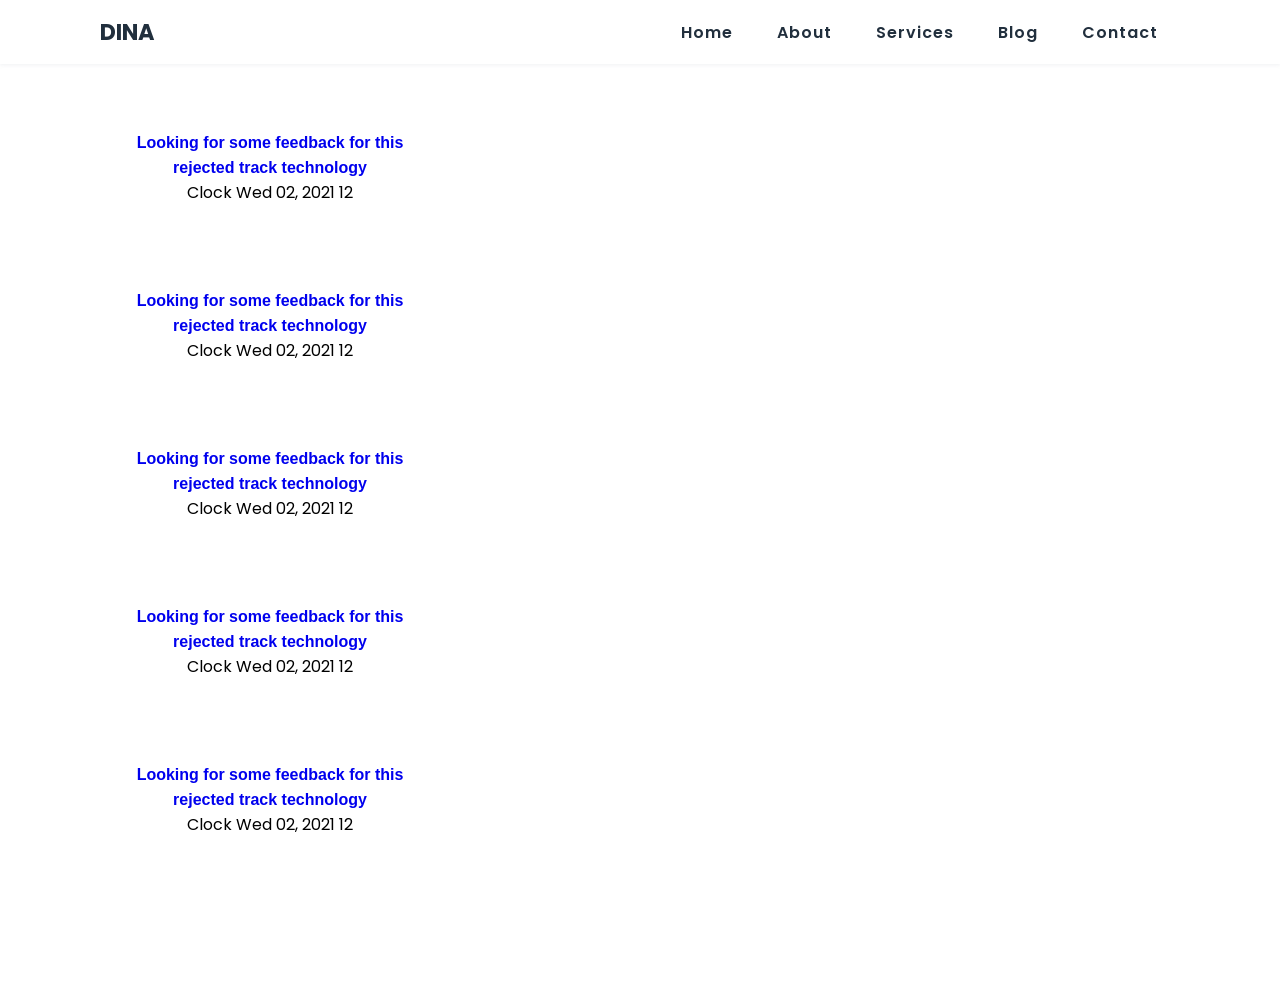
==== blog.html @ 30941de8 "First Commit" ====
<!DOCTYPE html>
<html lang="en">
<head>
    <meta charset="UTF-8">
    <meta http-equiv="X-UA-Compatible" content="IE=edge">
    <meta name="viewport" content="width=device-width, initial-scale=1.0">
    <link rel="stylesheet" href="style.css">

    <title>Blog</title>
</head>
<body>
    <!-- Navbar -->
    <nav>
        <a href="#" class="logo">Dina</a>
        <div class="toggle"></div>

        <!-- Menu -->
        <ul class="menu">
            <li><a href="home">Home</a></li>
            <li><a href="about">About</a></li>
            <li><a href="services">Services</a></li>
            <li><a href="blog">Blog</a></li>
            <li><a href="contact">Contact</a></li>
        </ul>
    </nav>
    
    <!-- Main Site -->
    <main id="site-main">

        <!-- Blog Post Section -->
            <section id="posts">
                <div class="container">
                    <div class="grid">
                        <!-- article -->
                            <div class="grid-item">
                                <article class="article">
                                    <div class="card">
                                        <div class="overflow-img">
                                            <a href="#">
                                                <img src="./assets/img1.jpg" class="img-fluid" alt="">
                                            </a>
                                        </div>
                                        <div class="card-body text-center px-1">
                                            <a href="#" class="text-title display-1 text-dark">
                                                Looking for some feedback for this rejected track
                                                technology
                                            </a>
                                            <p class="secondary-title text-secondary display-3">
                                                <span><i class="far fa-clock text-primary"></i> Clock Wed 02, 2021</span>
                                                <span><i class="far fa-comments text-primary"></i> 12</span>
                                            </p>
                                        </div>
                                    </div>
                                </article>
                            </div>
                        <!-- .article -->
                        <!-- article -->
                            <div class="grid-item">
                            <article class="article">
                                <div class="card">
                                    <div class="overflow-img">
                                        <a href="#">
                                            <img src="./assets/img2.jpg" class="img-fluid" alt="">
                                        </a>
                                    </div>
                                    <div class="card-body text-center px-1">
                                        <a href="#" class="text-title display-1 text-dark">
                                            Looking for some feedback for this rejected track
                                            technology
                                        </a>
                                        <p class="secondary-title text-secondary display-3">
                                            <span><i class="far fa-clock text-primary"></i> Clock Wed 02, 2021</span>
                                            <span><i class="far fa-comments text-primary"></i> 12</span>
                                        </p>
                                    </div>
                                </div>
                            </article>
                            </div>
                        <!-- .article -->
                        <!-- article -->
                        <div class="grid-item">
                            <article class="article">
                                <div class="card">
                                    <div class="overflow-img">
                                        <a href="#">
                                            <img src="./assets/img3.jpg" class="img-fluid" alt="">
                                        </a>
                                    </div>
                                    <div class="card-body text-center px-1">
                                        <a href="#" class="text-title display-1 text-dark">
                                            Looking for some feedback for this rejected track
                                            technology
                                        </a>
                                        <p class="secondary-title text-secondary display-3">
                                            <span><i class="far fa-clock text-primary"></i> Clock Wed 02, 2021</span>
                                            <span><i class="far fa-comments text-primary"></i> 12</span>
                                        </p>
                                    </div>
                                </div>
                            </article>
                        </div>
                     <!-- .article -->
                        <!-- article -->
                        <div class="grid-item">
                            <article class="article">
                                <div class="card">
                                    <div class="overflow-img">
                                        <a href="#">
                                            <img src="./assets/img4.jpg" class="img-fluid" alt="">
                                        </a>
                                    </div>
                                    <div class="card-body text-center px-1">
                                        <a href="#" class="text-title display-1 text-dark">
                                            Looking for some feedback for this rejected track
                                            technology
                                        </a>
                                        <p class="secondary-title text-secondary display-3">
                                            <span><i class="far fa-clock text-primary"></i> Clock Wed 02, 2021</span>
                                            <span><i class="far fa-comments text-primary"></i> 12</span>
                                        </p>
                                    </div>
                                </div>
                            </article>
                        </div>
                     <!-- .article -->
                        <!-- article -->
                        <div class="grid-item">
                            <article class="article">
                                <div class="card">
                                    <div class="overflow-img">
                                        <a href="#">
                                            <img src="./assets/img5.jpg" class="img-fluid" alt="">
                                        </a>
                                    </div>
                                    <div class="card-body text-center px-1">
                                        <a href="#" class="text-title display-1 text-dark">
                                            Looking for some feedback for this rejected track
                                            technology
                                        </a>
                                        <p class="secondary-title text-secondary display-3">
                                            <span><i class="far fa-clock text-primary"></i> Clock Wed 02, 2021</span>
                                            <span><i class="far fa-comments text-primary"></i> 12</span>
                                        </p>
                                    </div>
                                </div>
                            </article>
                        </div>
                     <!-- .article -->
                        
</body>
</html>
---- style.css ----
/* Google Fonts */
@import url('https://fonts.googleapis.com/css2?family=Poppins:ital,wght@0,100;0,200;0,300;0,400;0,500;0,600;0,700;1,100;1,200;1,300;1,400;1,500;1,600;1,700&display=swap');

* {
    margin: 0;
    padding: 0;
    list-style: none;
    text-decoration: none;
    font-family: "Poppins", sans-serif;
    box-sizing: border-box;
}


/* Colours */
:root {
  --main-color: #8a9a5b;
  --second-color: #212f3d;
}
section {
  padding: 100px;
}

/* Home CSS */
#home {
  position: relative;
  width: 100%;
  min-height: 100vh;
  display: flex;
  justify-content: space-around;
  align-items: center;
}

/* Navbar CSS */
nav {
    position: fixed;
    top: 0;
    width: 100%;
    padding: 15px 100px;
    background: #fff;
    box-shadow: 0 1px 4px rgba(146, 161, 176, 0.15);
    display: flex;
    justify-content: space-between;
    align-items: center;
    z-index: 1000;
    transition: 0.5s;
    margin-left: auto;
  }

 


  /* Logo CSS */
  .logo {
    text-transform: uppercase;
    font-size: 1.4rem;
    color: var(--second-color);
    font-weight: 700;
  }
  ul {
    display: flex;
  }
  ul li a {
    padding: 10px 22px;
    color: var(--second-color);
    border-radius: 2px;
    font-weight: 600;
    letter-spacing: 1px;
  }

  ul li a:hover {
    background: var(--main-color);
    color: #fff;
    border: none;
  }

  /* Home Text CSS */
  .home-text {
    max-width: 500px;
  }
  .home-text h1 {
    color: var(--second-color);
    font-size: 3.5rem;
    font-weight: 700;
    margin-bottom: 2.5rem;
    line-height: 5.5rem;
  }
  .home-text span {
    color: var(--main-color);
  }
  .home-img {
    width: 500px;
    height: 500px;
  }
  .home-img img {
    width: 100%;
    height: 100%;
    object-fit: contain;
    object-position: center;
  }

  /* Resume Button */

  .home-text a button {
    padding: 12px 20px;
    background: var(--main-color);
    color: #fff;
    border-radius: 10px;
    font-weight: 600;
    letter-spacing: 1px;
    border: none;
    outline: none;
  }
  .home-text a button:hover {
    background: var(--second-color);
    box-shadow: 0 10px 34px rgba(0, 0, 0, 0.14);
  }
  
  /* Social */
  .social {
    position: absolute;
    display: flex;
    bottom: 8%;
    left: 144px;
  }
  .social i {
    margin-right: 24px;
    font-size: 24px;
    color: var(--second-color);
  }
  .social i:hover {
    color: var(--main-color);
  }
  
  /* About */
  .heading {
    display: flex;
    flex-direction: column;
    align-items: center;
  }
  .heading h2 {
    color: var(--second-color);
    border-bottom: 3px solid var(--second-color);
    font-size: 1.8rem;
  }
  .heading p {
    color: var(--second-color);
    margin-top: 0.5rem;
  }
  .about-content {
    display: flex;
    justify-content: space-around;
    align-items: center;
  }
  .about-img {
    width: 320px;
    height: 500px;
    
  }
  .about-img img {
    width: 300px;
    object-fit: contain;
    object-position: center;
    border-radius: 150px
  }
  .about-text {
    max-width: 500px;
    justify-content: center;
  }
  .about-text h1 {
    font-size: 1.5rem;
    color: var(--second-color);
  }
  .about-text p {
    color: var(--second-color);
    margin: 5px 0 24px;
    text-align: justify;
    line-height: 1.8rem;
  }
  
  /* Services */
  .services-content {
    display: flex;
    justify-content: center;
    flex-direction: row;
    flex-wrap: wrap;
  }
  .services-content .box {
    padding: 40px 20px;
    background: var(--second-color);
    color: #fff;
    max-width: 320px;
    margin: 16px;
    text-align: center;
  }
  .box img {
    height: 45px;
  }
  .box h1 {
    font-size: 1.3rem;
  }
  .box p {
    margin-top: 0.5rem;
    font-size: 1rem;
    font-weight: 300;
  }
  .services-content .box:hover {
    transform: translateY(-10px);
    background: var(--main-color);
    transition: 0.5s;
  }
  
/* Blog */
#post{
    padding: 0 2em;
    margin-bottom: 4em;
}

.blog-content .grid {
    display: flex;
    justify-content: center;
    flex-direction: row;
    flex-wrap: wrap;
}


.post-footer .post-author{
    position: relative;
    margin-top: 4em;
    background-color: var(--light);
}

.post-footer .post-author::after{
    background-color: white;
    content: '';
    position: absolute;
    top: 0;
    left: 0;
    right: 0;
    height: 4em;
    z-index: 0;
}

.post-footer .post-author .author-avatar{
    margin: 0 auto;
    margin-bottom: 1em;
    position: inherit;
    z-index: 1;
}

.post-footer .post-comments .reply{
    padding-left: 7em;
}

.form-control{
    width: 100%;
    border: 2px solid var(--border);
    padding: 1em;
    font-size: 18px;
    margin-right: 10px;
    font-family: 'Poppins', sans-serif;
}


.grid .grid-item{
    width: calc(33.3333% - 20px);
    margin-bottom: 3em; 
}

.grid-item a:visited{
    color: #212f3d;
}

.card {
    flex: 33.33%;
    padding: 5px;
}

.img-fluid {
    width: 100%;
}

.text-title {
    font-family: "DM Sans", sans-serif;
    font-weight: bold;
    text-decoration: none;
}

.secondary-title {
font-family: "Poppins", sans-serif;
}

.display1 {
    font-size: 22px;
}

.display2 {
    font-size: 16px;
}

.text-center {
    text-align: center;
}

.text-right {
    text-align: right;
}


  .blog-heading {
    margin-bottom: 2.5rem;
  }
  
  /* Contact */
  .color h2 {
    color: #fff;
    border-bottom: 3px solid #fff;
    font-size: 1.8rem;
  }
  .color p {
    color: #fff;
  }
  #contact {
    background: var(--second-color);
  }
  .contact-content {
    display: flex;
    align-items: center;
    justify-content: space-around;
  }
  .contact-form {
    width: 360px;
    margin-top: 4rem;
  }
  .contact-form form input,
  .contact-form form textarea {
    width: 100%;
    font-size: 13px;
    padding: 1rem;
    border-radius: 0.5rem;
    border: none;
    outline: none;
    margin-bottom: 12px;
  }
  .contact-form form input::placeholder,
  .contact-form form textarea::placeholder {
    color: var(--second-color);
    letter-spacing: 1px;
  }
  .contact-form form textarea {
    height: 200px;
    resize: none;
  }
  .contact-button {
    max-width: 100px;
    font-weight: 600;
    background: var(--main-color);
    color: #fff;
    text-transform: uppercase;
    letter-spacing: 2px;
    cursor: pointer;
  }
  
  .app {
    max-width: 360px;
  }
  .app h1 {
    color: #fff;
    font-size: 1.6rem;
    margin: 5px 0 24px;
  }
  .app i {
    color: var(--main-color);
    font-size: 45px;
    margin-right: 10px;
  }
  .app i:hover {
    transform: translateY(-10px);
    transition: 0.5s;
  }
  
  .copyright {
    padding: 20px;
    background: var(--second-color);
    color: #fff;
    text-align: center;
  }

  
  /* Responsiveness */

  /* Desktop */
  @media (max-width: 991px) {

    nav {
      padding: 10px 50px;
      z-index: 1000;
    }
    .menu {
      position: fixed;
      top: 60px;
      right: 100%;
      display: block;
      padding: 100px 50px;
      text-align: center;
      width: 100%;
      height: 100vh;
      background: var(--second-color);
      transition: 0.5s ease;
      z-index: 999;
      border-top: 1px solid rgba(0, 0, 0, 0.2);
    }

    nav ul li a {
      font-size: 35px;
      line-height: 80px;
      color: #fff;
    }
    
    section {
      padding: 80px;
    }
    .home-text h1 {
      font-size: 2.5rem;
      margin-bottom: 1.8rem;
      line-height: 4rem;
    }
    .home-img {
      width: 400px;
      height: 400px;
    }
    .social {
      left: 110px;
    }
    .heading h2 {
      font-size: 1.6rem;
    }
    .about-img {
      width: 250px;
      height: 400px;
    }
    .about-text,
    .work-text {
      max-width: 400px;
    }
    .about-text h1 {
      font-size: 1.3rem;
    }
    .about-text p {
      line-height: 1.5rem;
    }
    .work-text p {
      line-height: 1.5rem;
      margin: 5px 0px 24px;
    }
    .work-img {
      width: 250px;
      height: 300px;
    }
  
  @media (max-width: 871px) {
    section {
      padding: 50px;
    }
  
  }
  @media (max-width: 800px) {
    section {
      padding: 35px;
    }

  }

  /* Mobile */
  @media (max-width: 360px) {
    section {
      padding: 35px;
    }

    #home {
      flex-direction: column;
    }
    .home-text {
      max-width: 400px;
      margin-top: 2rem;
    }
    .home-img {
      width: 345px;
      height: 400px;
    }
    .home-text h1 {
      font-size: 2rem;
      margin-bottom: 1.8rem;
      line-height: 3rem;
    }
    .about-content {
      flex-direction: column;
    }
    .about-text {
      max-width: 280px;
    }
    
    .contact-content {
      flex-direction: column;
    }
    .contact-form {
      width: 300px;
    } 
  }

   @media (min-width: 320px){
    .menu .elementor-tabs-wrapper {
    display: flex;
    flex-direction: row;   


}
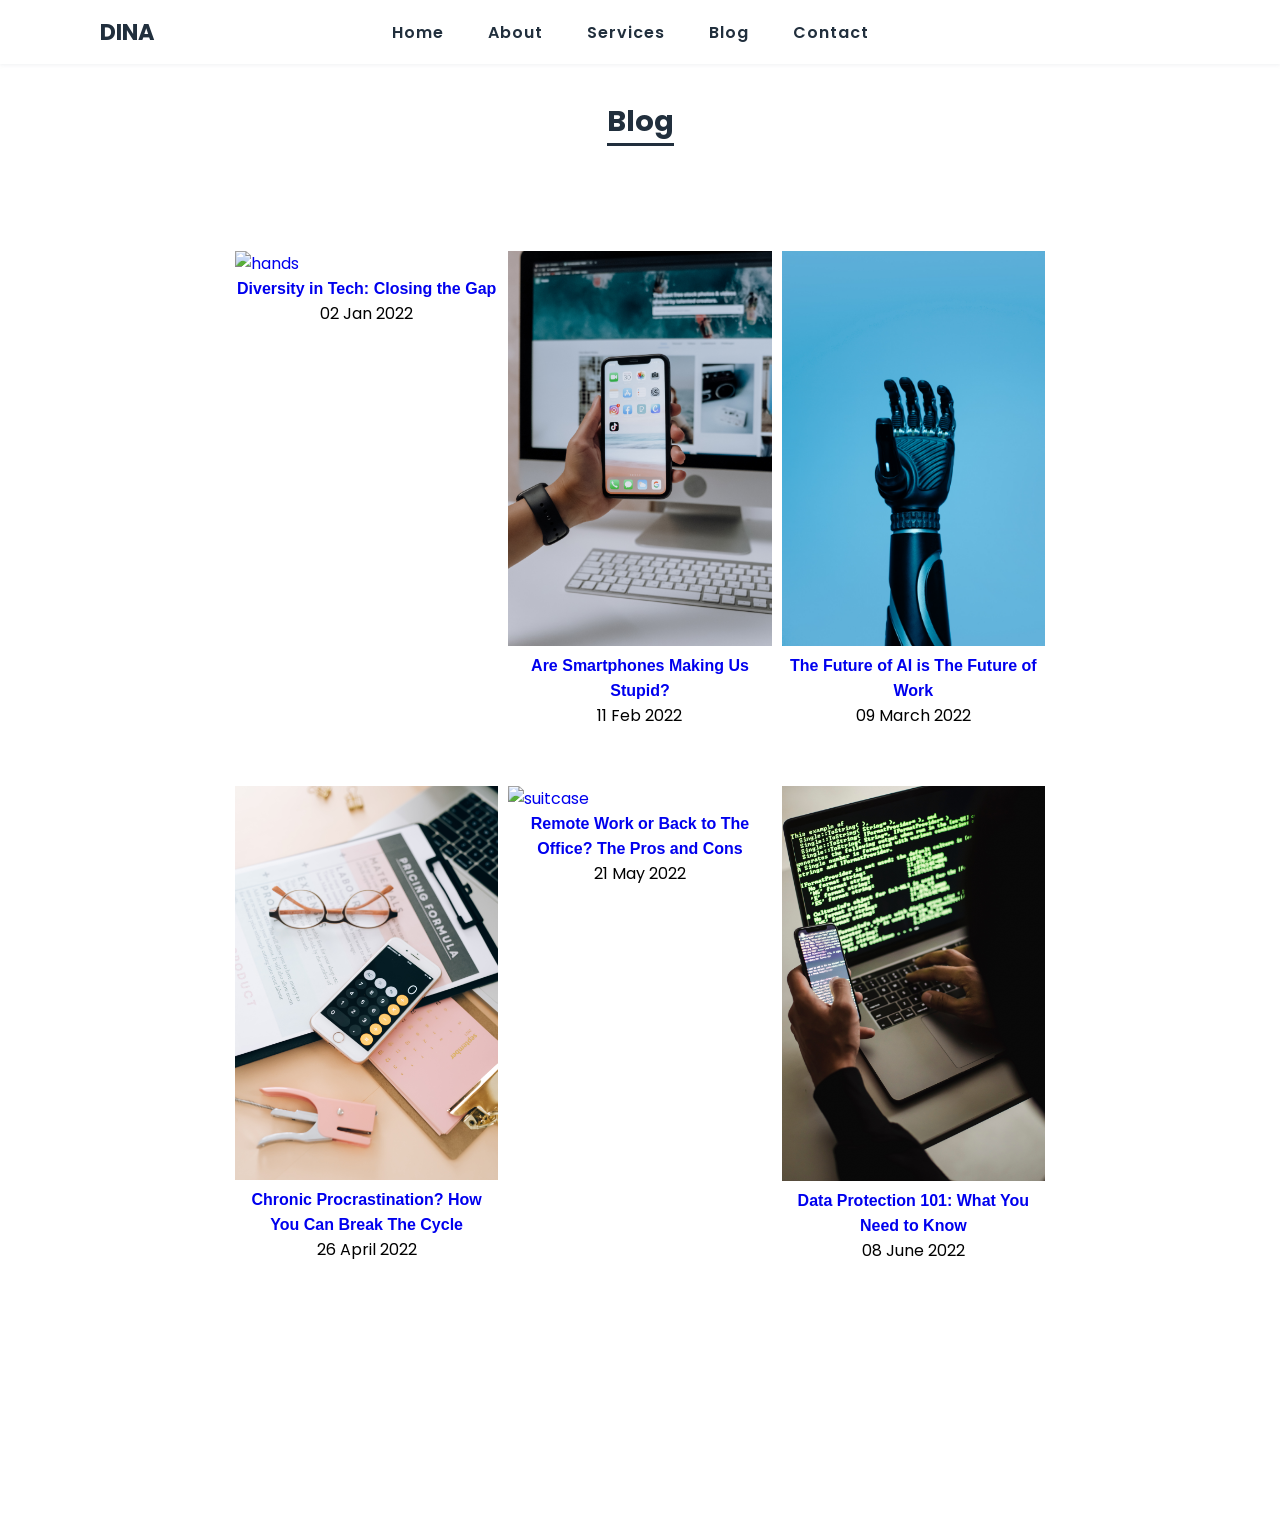
==== commit bfd32891: "Portfolio Final-1" ====
--- a/blog.html
+++ b/blog.html
@@ -4,148 +4,150 @@
     <meta charset="UTF-8">
     <meta http-equiv="X-UA-Compatible" content="IE=edge">
     <meta name="viewport" content="width=device-width, initial-scale=1.0">
+    <title>Portfolio</title>
+    <!-- Link to CSS -->
     <link rel="stylesheet" href="style.css">
+    <!-- Favicon -->
+    <link rel="shortcut icon" type="image/png" href="images/favicon.png">
 
-    <title>Blog</title>
 </head>
 <body>
     <!-- Navbar -->
     <nav>
         <a href="#" class="logo">Dina</a>
-        <div class="toggle"></div>
+      <div class="container"> 
+        <ul class="menu">
+            <li><a href="./index.html">Home</a></li>
+            <li><a href="./about.html">About</a></li>
+            <li><a href="./services.html">Services</a></li>
+            <li><a href="./blog.html">Blog</a></li>
+            <li><a href="./contact.html">Contact</a></li>
+        </ul>
+       </div> 
+       
+    </nav>
 
-        <!-- Menu -->
-        <ul class="menu">
-            <li><a href="home">Home</a></li>
-            <li><a href="about">About</a></li>
-            <li><a href="services">Services</a></li>
-            <li><a href="blog">Blog</a></li>
-            <li><a href="contact">Contact</a></li>
-        </ul>
-    </nav>
+    <!-- Blog -->
+<section id="blog">
+    <div class="heading">
+          <h2>Blog</h2>
+    </div>
+      <div class="blog-content"> 
+    <section id="posts">
+      <div class="grid">
+  
+  <!-- Blog Posts -->
+  <!-- Post 1 -->
+      <div class="grid-item">
+      <article class="article">
+          <div class="card">
+              <div class="overflow-img">
+              <a href="#">
+              <img src="images/img1.jpg" class="img-fluid" alt="hands"></a>
+              </div>
+                <div class="card-body text-center px-1">
+                <a href="#" class="text-title display-1 text-dark">
+                Diversity in Tech: Closing the Gap </a>
+                <p class="secondary-title text-secondary display-3">
+                  <span><i class="far fa-clock text-primary"></i> 02 Jan 2022</span></p>
+              </div>
+          </div>
+      </article>
+      </div>
+  
+  <!-- Post 2-->
+      <div class="grid-item">
+      <article class="article">
+          <div class="card">
+              <div class="overflow-img">
+              <a href="#">
+              <img src="images/img2.jpg" class="img-fluid" alt="smartphone"></a>
+              </div>
+                <div class="card-body text-center px-1">
+                <a href="#" class="text-title display-1 text-dark">
+                Are Smartphones Making Us Stupid? </a>
+                <p class="secondary-title text-secondary display-3">
+                  <span><i class="far fa-clock text-primary"></i> 11 Feb 2022</span></p>
+              </div>
+          </div>
+      </article>
+      </div>
+            
+  <!-- Post 3 -->
+      <div class="grid-item">
+      <article class="article">
+          <div class="card">
+              <div class="overflow-img">
+              <a href="#">
+              <img src="images/img3.jpg" class="img-fluid" alt="robot-arm"></a>
+              </div>
+                  <div class="card-body text-center px-1">
+                  <a href="#" class="text-title display-1 text-dark">
+                  The Future of AI is The Future of Work</a>
+                  <p class="secondary-title text-secondary display-3">
+                    <span><i class="far fa-clock text-primary"></i> 09 March 2022</span></p>
+              </div>
+          </div>
+      </article>
+      </div>
+           
+  <!-- Post 4 -->
+      <div class="grid-item">
+      <article class="article">
+          <div class="card">
+              <div class="overflow-img">
+              <a href="#">
+              <img src="images/img4.jpg" class="img-fluid" alt="planner-on-desk"></a>
+              </div>
+                  <div class="card-body text-center px-1">
+                  <a href="#" class="text-title display-1 text-dark">
+                  Chronic Procrastination? How You Can Break The Cycle</a>
+                  <p class="secondary-title text-secondary display-3">
+                    <span><i class="far fa-clock text-primary"></i> 26 April 2022</span></p>
+              </div>
+            </div>
+      </article>
+      </div>
+         
+  <!-- Post 5 -->
+      <div class="grid-item">
+      <article class="article">
+          <div class="card">
+              <div class="overflow-img">
+              <a href="#">
+              <img src="images/img5.jpg" class="img-fluid" alt="suitcase"></a>
+              </div>
+                  <div class="card-body text-center px-1">
+                  <a href="#" class="text-title display-1 text-dark">
+                  Remote Work or Back to The Office? The Pros and Cons</a>
+                  <p class="secondary-title text-secondary display-3">
+                    <span><i class="far fa-clock text-primary"></i> 21 May 2022</span></p>
+              </div>
+            </div>
+      </article>
+      </div>
+           
+  <!-- Post 6-->
+      <div class="grid-item">
+      <article class="article">
+          <div class="card">
+              <div class="overflow-img">
+              <a href="#">
+              <img src="images/img6.jpg" class="img-fluid" alt="hacker"></a>
+              </div>
+                  <div class="card-body text-center px-1">
+                  <a href="#" class="text-title display-1 text-dark">
+                  Data Protection 101: What You Need to Know</a>
+                  <p class="secondary-title text-secondary display-3">
+                    <span><i class="far fa-clock text-primary"></i> 08 June 2022</span></p>
+              </div>
+            </div>
+      </article>
+      </div>    
+    </div>
+   </section>
+  </section>   
+  
     
-    <!-- Main Site -->
-    <main id="site-main">
-
-        <!-- Blog Post Section -->
-            <section id="posts">
-                <div class="container">
-                    <div class="grid">
-                        <!-- article -->
-                            <div class="grid-item">
-                                <article class="article">
-                                    <div class="card">
-                                        <div class="overflow-img">
-                                            <a href="#">
-                                                <img src="./assets/img1.jpg" class="img-fluid" alt="">
-                                            </a>
-                                        </div>
-                                        <div class="card-body text-center px-1">
-                                            <a href="#" class="text-title display-1 text-dark">
-                                                Looking for some feedback for this rejected track
-                                                technology
-                                            </a>
-                                            <p class="secondary-title text-secondary display-3">
-                                                <span><i class="far fa-clock text-primary"></i> Clock Wed 02, 2021</span>
-                                                <span><i class="far fa-comments text-primary"></i> 12</span>
-                                            </p>
-                                        </div>
-                                    </div>
-                                </article>
-                            </div>
-                        <!-- .article -->
-                        <!-- article -->
-                            <div class="grid-item">
-                            <article class="article">
-                                <div class="card">
-                                    <div class="overflow-img">
-                                        <a href="#">
-                                            <img src="./assets/img2.jpg" class="img-fluid" alt="">
-                                        </a>
-                                    </div>
-                                    <div class="card-body text-center px-1">
-                                        <a href="#" class="text-title display-1 text-dark">
-                                            Looking for some feedback for this rejected track
-                                            technology
-                                        </a>
-                                        <p class="secondary-title text-secondary display-3">
-                                            <span><i class="far fa-clock text-primary"></i> Clock Wed 02, 2021</span>
-                                            <span><i class="far fa-comments text-primary"></i> 12</span>
-                                        </p>
-                                    </div>
-                                </div>
-                            </article>
-                            </div>
-                        <!-- .article -->
-                        <!-- article -->
-                        <div class="grid-item">
-                            <article class="article">
-                                <div class="card">
-                                    <div class="overflow-img">
-                                        <a href="#">
-                                            <img src="./assets/img3.jpg" class="img-fluid" alt="">
-                                        </a>
-                                    </div>
-                                    <div class="card-body text-center px-1">
-                                        <a href="#" class="text-title display-1 text-dark">
-                                            Looking for some feedback for this rejected track
-                                            technology
-                                        </a>
-                                        <p class="secondary-title text-secondary display-3">
-                                            <span><i class="far fa-clock text-primary"></i> Clock Wed 02, 2021</span>
-                                            <span><i class="far fa-comments text-primary"></i> 12</span>
-                                        </p>
-                                    </div>
-                                </div>
-                            </article>
-                        </div>
-                     <!-- .article -->
-                        <!-- article -->
-                        <div class="grid-item">
-                            <article class="article">
-                                <div class="card">
-                                    <div class="overflow-img">
-                                        <a href="#">
-                                            <img src="./assets/img4.jpg" class="img-fluid" alt="">
-                                        </a>
-                                    </div>
-                                    <div class="card-body text-center px-1">
-                                        <a href="#" class="text-title display-1 text-dark">
-                                            Looking for some feedback for this rejected track
-                                            technology
-                                        </a>
-                                        <p class="secondary-title text-secondary display-3">
-                                            <span><i class="far fa-clock text-primary"></i> Clock Wed 02, 2021</span>
-                                            <span><i class="far fa-comments text-primary"></i> 12</span>
-                                        </p>
-                                    </div>
-                                </div>
-                            </article>
-                        </div>
-                     <!-- .article -->
-                        <!-- article -->
-                        <div class="grid-item">
-                            <article class="article">
-                                <div class="card">
-                                    <div class="overflow-img">
-                                        <a href="#">
-                                            <img src="./assets/img5.jpg" class="img-fluid" alt="">
-                                        </a>
-                                    </div>
-                                    <div class="card-body text-center px-1">
-                                        <a href="#" class="text-title display-1 text-dark">
-                                            Looking for some feedback for this rejected track
-                                            technology
-                                        </a>
-                                        <p class="secondary-title text-secondary display-3">
-                                            <span><i class="far fa-clock text-primary"></i> Clock Wed 02, 2021</span>
-                                            <span><i class="far fa-comments text-primary"></i> 12</span>
-                                        </p>
-                                    </div>
-                                </div>
-                            </article>
-                        </div>
-                     <!-- .article -->
-                        
 </body>
 </html>
--- a/style.css
+++ b/style.css
@@ -46,7 +46,10 @@
     margin-left: auto;
   }
 
- 
+.container {
+      width: 75%
+  }
+
 
 
   /* Logo CSS */
@@ -507,10 +510,5 @@
     } 
   }
 
-   @media (min-width: 320px){
-    .menu .elementor-tabs-wrapper {
-    display: flex;
-    flex-direction: row;   
-
 
 }
